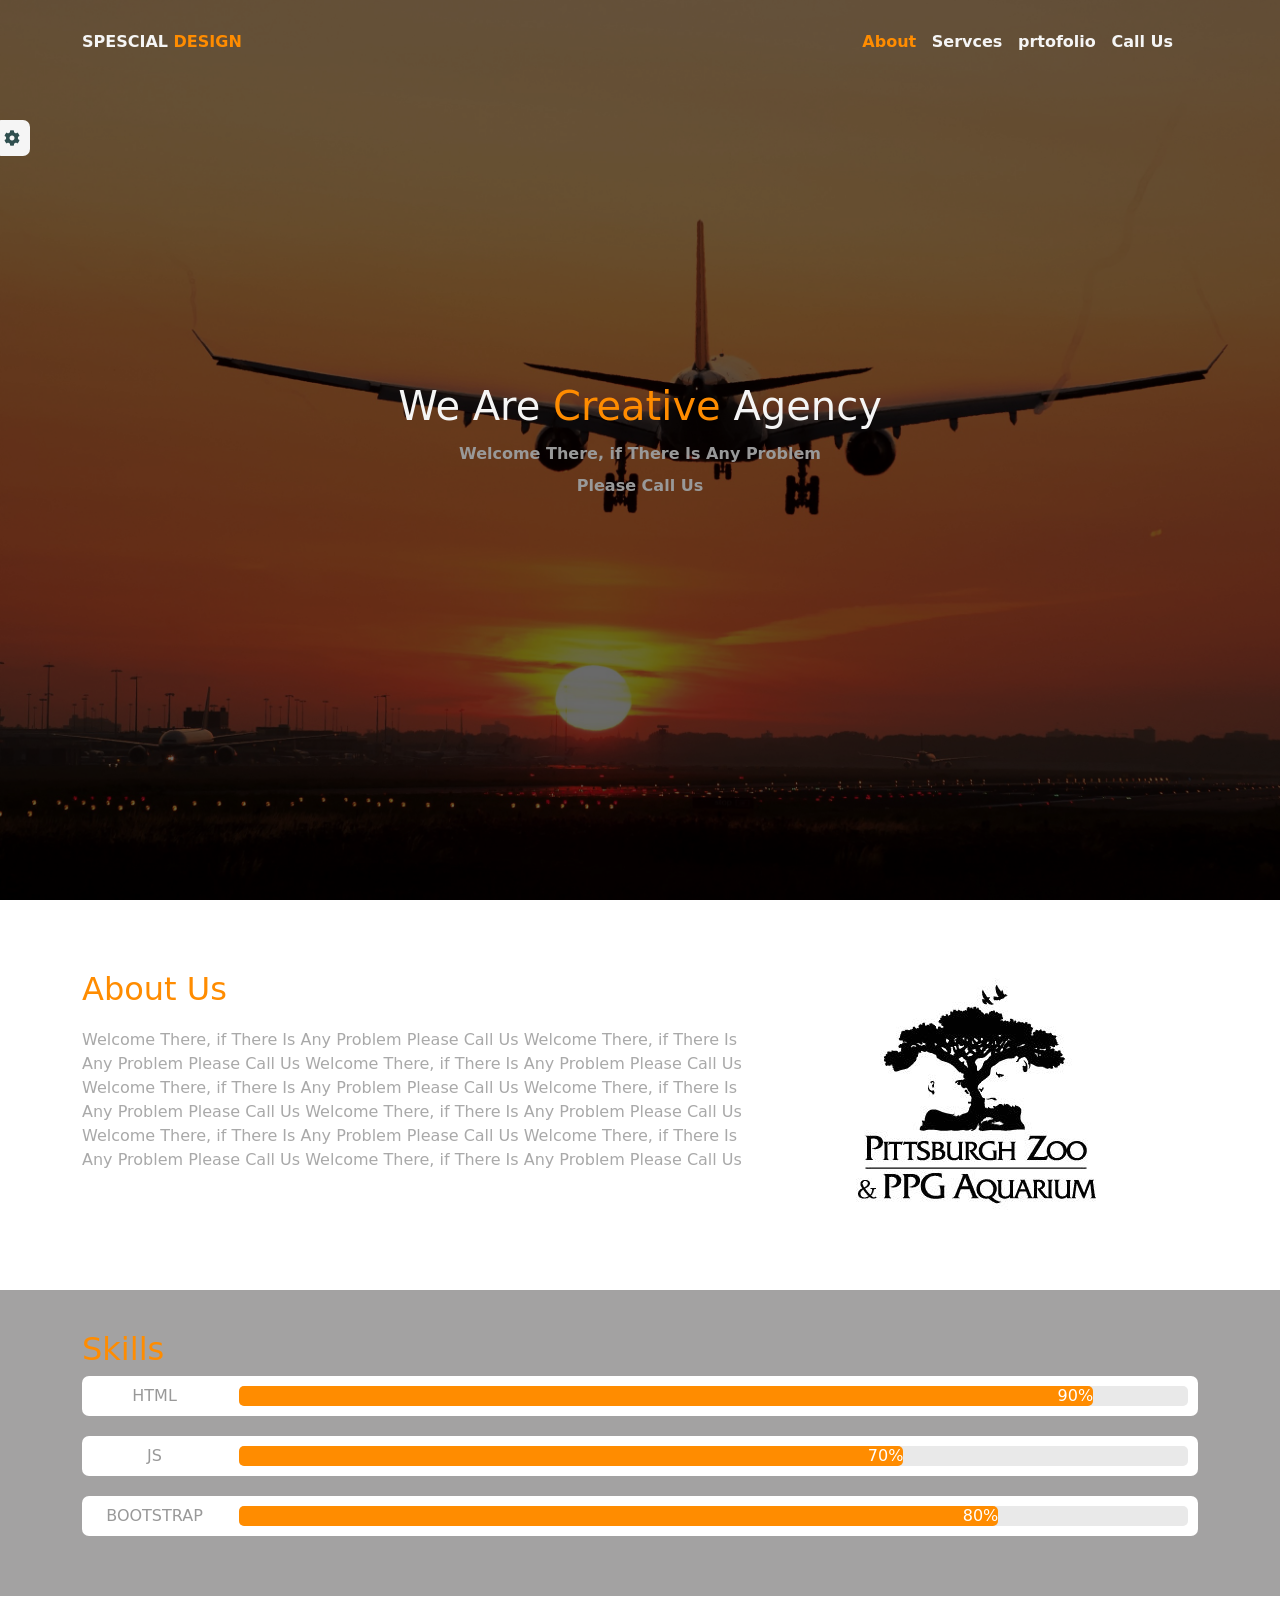
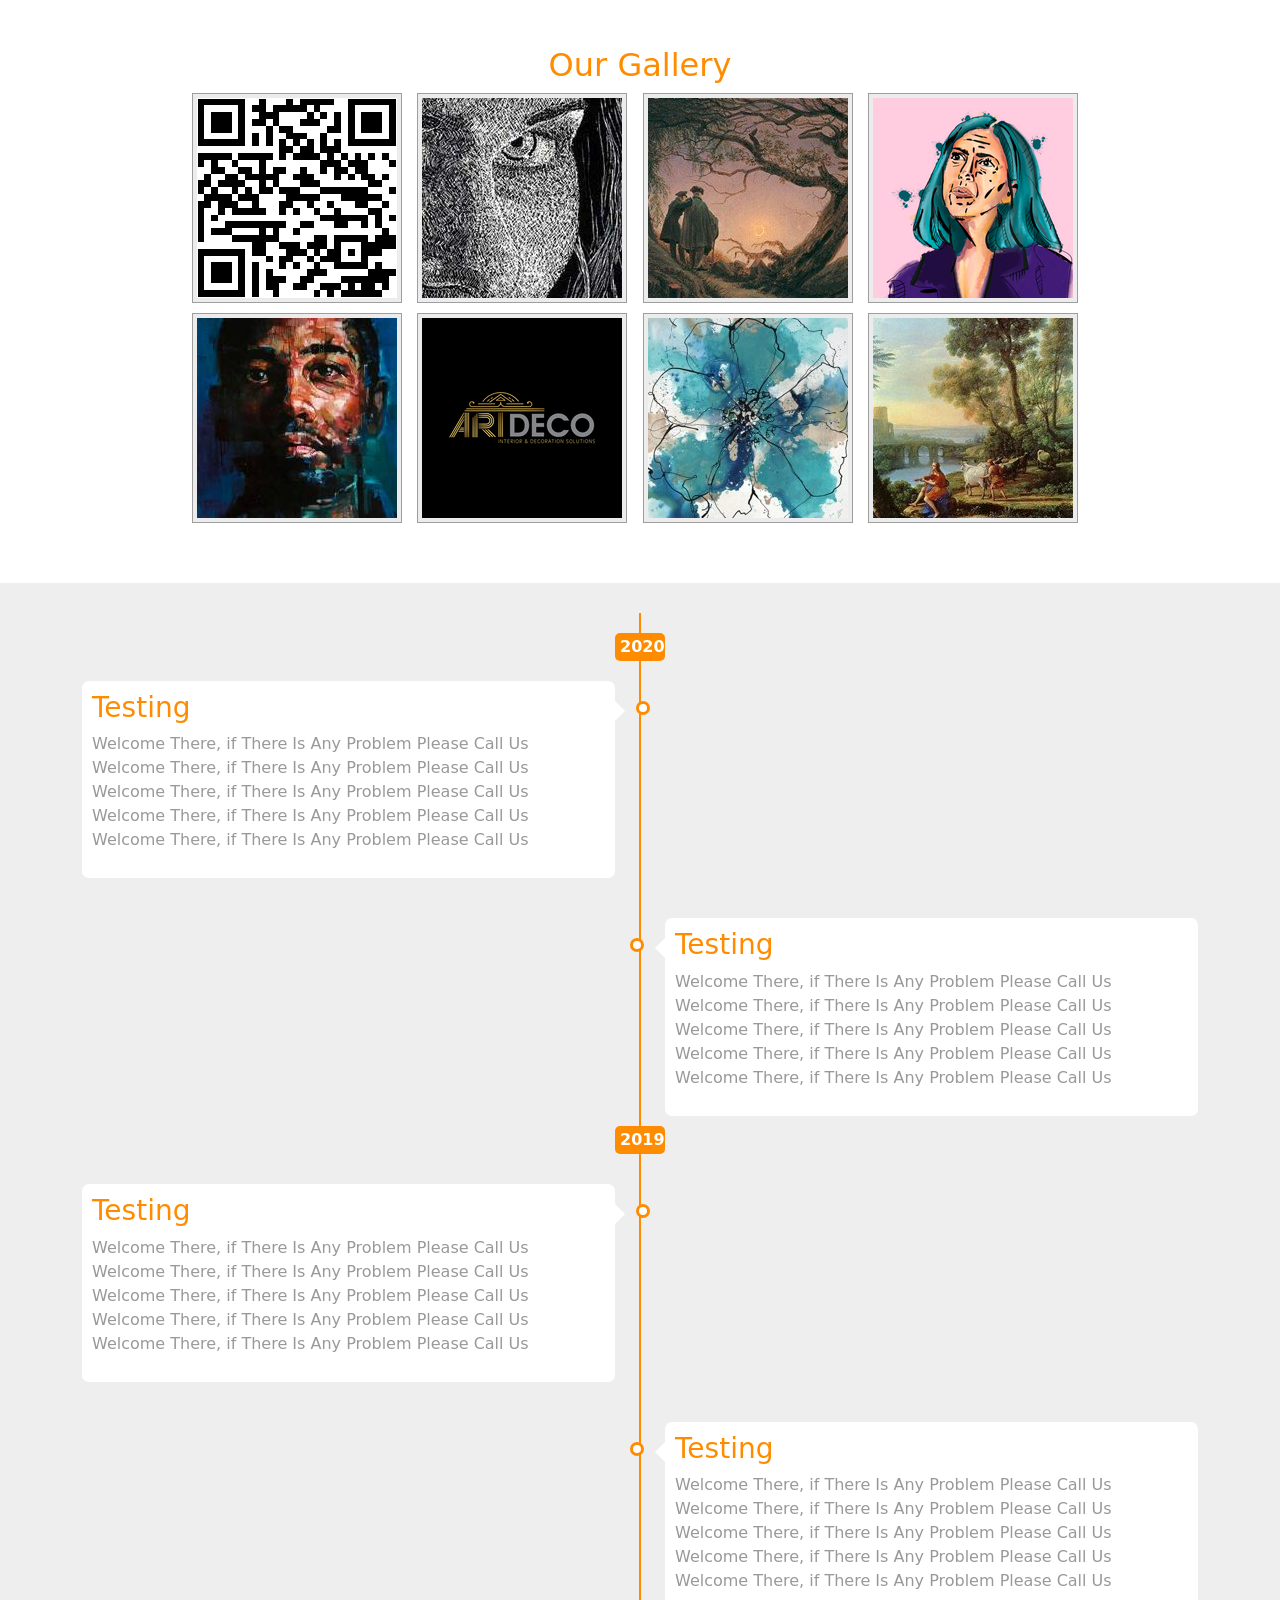
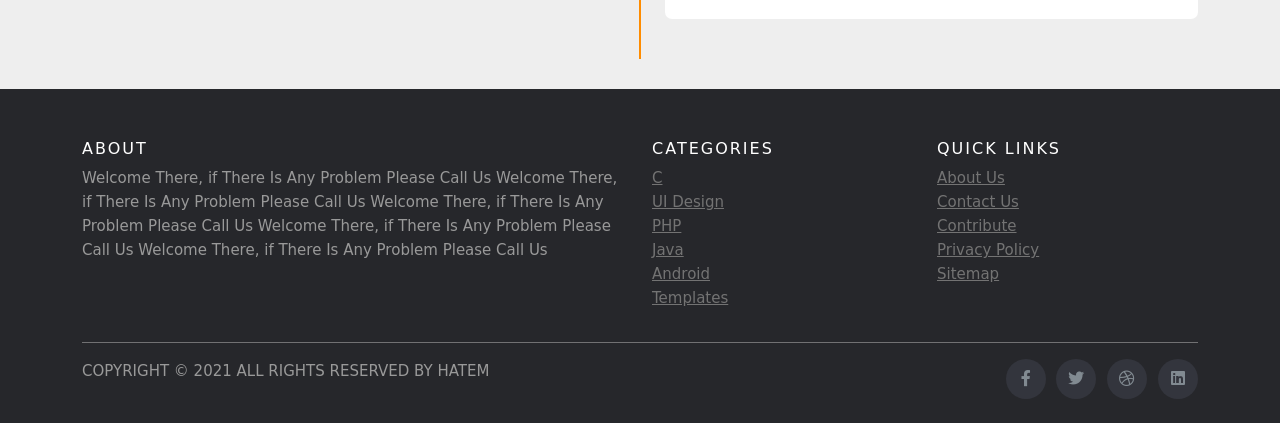
==== index.html @ 0c72a9fa "Update" ====
<!DOCTYPE html>
<html lang="en">
  <head>
    <meta charset="UTF-8" />
    <meta name="viewport" content="width=device-width, initial-scale=1.0" />
    <title>Document</title>
    <link rel="stylesheet" href="css/normalize.css" />
    <link rel="stylesheet" href="fontawesome-free-5.14.0-web/css/all.min.css" />
    <link rel="stylesheet" href="css/javascr.css" />
    <!-- Bootstrap CSS -->
    <link
      href="https://cdn.jsdelivr.net/npm/bootstrap@5.3.0-alpha1/dist/css/bootstrap.min.css"
      rel="stylesheet"
    />
    <link
      rel="stylesheet"
      href="https://fonts.googleapis.com/css2?family=Open+Sans:ital,wght@0,300;0,400;0,800;1,600&display=swap"
    />
  </head>
  <body>
    <!--      start setting box-->

    <div class="sit">
      <div class="toggle">
        <i class="fas fa-cog"></i>
      </div>

      <div class="setting">
        <div class="color">
          <h3>Colors</h3>
          <ul>
            <li class="active" data-color="darkorange"></li>
            <li data-color="darkcyan"></li>
            <li data-color="crimson"></li>
            <li data-color="chartreuse"></li>
          </ul>
        </div>

        <div class="landingcontrol">
          <h3>Random Background</h3>
          <div class="butt">
            <button class="active yes">Yes</button>
            <button class="no">No</button>
          </div>
        </div>
      </div>
    </div>

    <!--      end setting box-->

    <!--      start landing Page-->

    <div class="landing">
      <div class="overly"></div>
      <div class="container">
        <div class="header">
          <div class="logo">
            Spescial<span class="main-color"> Design</span>
          </div>
          <ul>
            <a href="#" class="active main-color"><li>About</li></a>
            <a href="#"><li>Servces</li></a>
            <a href="#"><li>prtofolio</li></a>
            <a href="#"><li>Call Us</li></a>
          </ul>
        </div>
        <div class="introduction">
          <h1>We Are <span class="main-color">Creative</span> Agency</h1>
          <p>
            Welcome There, if There Is Any Problem <br />
            Please Call Us
          </p>
        </div>
      </div>
    </div>
    <!--      end landing Page-->

    <!--      start about us-->

    <div class="about">
      <div class="container">
        <div class="lett">
          <h2 class="main-color">About Us</h2>
          <p>
            Welcome There, if There Is Any Problem Please Call Us Welcome There,
            if There Is Any Problem Please Call Us Welcome There, if There Is
            Any Problem Please Call Us Welcome There, if There Is Any Problem
            Please Call Us Welcome There, if There Is Any Problem Please Call Us
            Welcome There, if There Is Any Problem Please Call Us Welcome There,
            if There Is Any Problem Please Call Us Welcome There, if There Is
            Any Problem Please Call Us Welcome There, if There Is Any Problem
            Please Call Us
          </p>
        </div>
        <div class="img">
          <img src="imgas/aboutt.jpg" alt="not Found" loading="lazy"/>
        </div>
      </div>
    </div>

    <!--      end about us-->

    <!--      start skilles-->

    <div class="skill">
      <div class="container">
        <h2 class="main-color">Skills</h2>

        <div class="ski">
          <p>HTML</p>
          <div class="last">
            <span class="main-back fir" data-value="90%">90%</span>
          </div>
        </div>

        <div class="ski">
          <p>JS</p>
          <div class="last">
            <span class="main-back sec" data-value="70%">70%</span>
          </div>
        </div>

        <div class="ski">
          <p>BOOTSTRAP</p>
          <div class="last">
            <span class="main-back thr" data-value="80%">80%</span>
          </div>
        </div>
      </div>
    </div>
    <!--      end skilles-->

    <!--      start gallery-->

    <div class="gall">
      <div class="container">
        <h2 class="main-color">Our Gallery</h2>
        <div class="gall-img">
          <img src="imgas/1pop.jpg" alt="not" loading="lazy"/>
          <img src="imgas/2pop.jpg" alt="not" loading="lazy"/>
          <img src="imgas/3pop.jpg" alt="not" loading="lazy"/>
          <img src="imgas/4pop.png" alt="not" loading="lazy"/>
          <img src="imgas/5pop.jpg" alt="not" loading="lazy"/>
          <img src="imgas/6pop.png" alt="not" loading="lazy"/>
          <img src="imgas/7pop.jpeg" alt="not" loading="lazy"/>
          <img src="imgas/8pop.jpg" alt="not" loading="lazy"/>
        </div>
      </div>
    </div>

    <!--      end gallery-->

    <!--    start timeLine  -->

    <div class="time">
      <div class="container">
        <div class="timeline">
          <div class="year main-back">2020</div>

          <div class="left">
            <div class="content">
              <h3 class="main-color">Testing</h3>
              <p>
                Welcome There, if There Is Any Problem Please Call Us Welcome
                There, if There Is Any Problem Please Call Us Welcome There, if
                There Is Any Problem Please Call Us Welcome There, if There Is
                Any Problem Please Call Us Welcome There, if There Is Any
                Problem Please Call Us
              </p>
            </div>
          </div>
          <div class="clearfix"></div>
          <div class="right">
            <div class="content">
              <h3 class="main-color">Testing</h3>
              <p>
                Welcome There, if There Is Any Problem Please Call Us Welcome
                There, if There Is Any Problem Please Call Us Welcome There, if
                There Is Any Problem Please Call Us Welcome There, if There Is
                Any Problem Please Call Us Welcome There, if There Is Any
                Problem Please Call Us
              </p>
            </div>
          </div>

          <div class="clearfix"></div>
          <div class="yearr main-back">2019</div>
          <div class="left">
            <div class="content">
              <h3 class="main-color">Testing</h3>
              <p>
                Welcome There, if There Is Any Problem Please Call Us Welcome
                There, if There Is Any Problem Please Call Us Welcome There, if
                There Is Any Problem Please Call Us Welcome There, if There Is
                Any Problem Please Call Us Welcome There, if There Is Any
                Problem Please Call Us
              </p>
            </div>
          </div>

          <div class="clearfix"></div>
          <div class="right">
            <div class="content">
              <h3 class="main-color">Testing</h3>
              <p>
                Welcome There, if There Is Any Problem Please Call Us Welcome
                There, if There Is Any Problem Please Call Us Welcome There, if
                There Is Any Problem Please Call Us Welcome There, if There Is
                Any Problem Please Call Us Welcome There, if There Is Any
                Problem Please Call Us
              </p>
            </div>
          </div>
        </div>
      </div>
    </div>

    <!--    end timeLine  -->

    <!--start our fetures -->

    <!--end our fetures -->

    <!-- start footer -->
    <!-- Site footer -->
    <footer class="site-footer">
      <div class="container">
        <div class="row">
          <div class="col-sm-12 col-md-6">
            <h6>About</h6>
            <p class="text-justify">
              Welcome There, if There Is Any Problem Please Call Us Welcome
              There, if There Is Any Problem Please Call Us Welcome There, if
              There Is Any Problem Please Call Us Welcome There, if There Is Any
              Problem Please Call Us Welcome There, if There Is Any Problem
              Please Call Us
            </p>
          </div>

          <div class="col-xs-6 col-md-3">
            <h6>Categories</h6>
            <ul class="footer-links">
              <li><a href="">C</a></li>
              <li><a href="">UI Design</a></li>
              <li><a href="">PHP</a></li>
              <li><a href="">Java</a></li>
              <li><a href="">Android</a></li>
              <li><a href="">Templates</a></li>
            </ul>
          </div>

          <div class="col-xs-6 col-md-3">
            <h6>Quick Links</h6>
            <ul class="footer-links">
              <li><a href="">About Us</a></li>
              <li><a href="">Contact Us</a></li>
              <li><a href="">Contribute</a></li>
              <li><a href="">Privacy Policy</a></li>
              <li><a href="">Sitemap</a></li>
            </ul>
          </div>
        </div>
        <hr />
      </div>
      <div class="container">
        <div class="row">
          <div class="col-md-8 col-sm-6 col-xs-12">
            <p class="copyright-text">
              COPYRIGHT &copy; 2021 ALL RIGHTS RESERVED BY HATEM
              <!-- <a href="#">HATEM</a>. -->
            </p>
          </div>

          <div class="col-md-4 col-sm-6 col-xs-12">
            <ul class="social-icons">
              <li>
                <a class="facebook" href="#"
                  ><i class="fab fa-facebook-f"></i
                ></a>
              </li>
              <li>
                <a class="twitter" href="#"><i class="fab fa-twitter"></i></a>
              </li>
              <li>
                <a class="dribbble" href="#"><i class="fab fa-dribbble"></i></a>
              </li>
              <li>
                <a class="linkedin" href="#"><i class="fab fa-linkedin"></i></a>
              </li>
            </ul>
          </div>
        </div>
      </div>
    </footer>
    <!-- end footer -->

    <script src="js/jquery-3.4.1.min.js"></script>
    <script src="js/jquery.nicescroll.min.js"></script>
    <!-- Bootstrap JS (Optional) -->
    <script src="https://cdn.jsdelivr.net/npm/bootstrap@5.3.0-alpha1/dist/js/bootstrap.bundle.min.js"></script>
    <script src="js/javascr.js"></script>
  </body>
</html>
---- css/javascr.css ----
/*start genral style*/

:root {
  --main-color: darkorange;
}

body {
  font-family: "Open Sans", sans-serif;
  position: relative;
}

.main-color {
  color: darkorange;
}

.main-back {
  background-color: darkorange;
}

* {
  box-sizing: border-box;
}

.clearfix {
  clear: both;
}

.container {
  width: 1000px;
  margin: 0 auto;
}

p {
  color: #999;
}
/*end general style*/

/*start setting box*/
.sit {
  position: fixed;
  z-index: 999;
  min-height: 100vh;
  background-color: whitesmoke;
  width: 200px;
  left: -200px;
  top: 0;
  transition: 0.3s;
}

.sit.open {
  left: 0;
}

.sit .toggle {
  text-align: right;
  right: -30px;
  position: absolute;
  top: 120px;
  background-color: whitesmoke;
  color: darkslategray;
  border-radius: 7px;
}

.sit .toggle i {
  padding: 10px;
  cursor: pointer;
}

.sit .setting {
  padding: 10px;
}

.sit .setting .color {
  background-color: lightgray;
  padding: 10px;
  border-radius: 10px;
}

.sit .setting .color h3 {
  text-align: center;
  margin-top: 0;
}

.sit .setting .color ul {
  list-style: none;
  padding-left: 13px;
  margin-bottom: 0;
  cursor: pointer;
}

.sit .setting .color ul li {
  display: inline-block;
  width: 25px;
  height: 25px;
  border-radius: 50%;
  margin-right: 8px;
  border: 3px solid lightgray;
}

.sit .setting .color ul li.active {
  opacity: 1;
  border-color: #fff;
}

.sit .setting .color ul li:first-child {
  background-color: darkorange;
}

.sit .setting .color ul li:nth-child(2) {
  background-color: darkcyan;
}

.sit .setting .color ul li:nth-child(3) {
  background-color: crimson;
}
.sit .setting .color ul li:nth-child(4) {
  background-color: chartreuse;
}

.sit .setting .landingcontrol {
  background-color: lightgray;
  padding: 10px;
  border-radius: 10px;
  margin-top: 20px;
}

.sit .setting .landingcontrol h3 {
  font-size: 14px;
}

.sit .setting .landingcontrol .butt {
  margin-left: 20px;
}

.sit .setting .landingcontrol button {
  padding: 5px 15px;
  background: none;
  border: none;
  border-radius: 5px;
  background-color: darkcyan;
  opacity: 0.5;
  cursor: pointer;
  color: whitesmoke;
}

.sit .setting .landingcontrol button:last-child {
  margin-left: 10px;
}
.sit .setting .landingcontrol button.active {
  opacity: 1;
}

/*end setting box*/

/*start landing*/
.landing {
  background-image: url(../imgas/03.jpeg);
  background-size: cover;
  position: relative;
  min-height: 100vh;
}

.landing .overly {
  position: absolute;
  background-color: #00000096;
  height: 100%;
  width: 100%;
  left: 0;
  right: 0;
  top: 0;
  bottom: 0;
  z-index: 1;
}

.landing .header {
  position: relative;
  z-index: 2;
  color: whitesmoke;
  display: flex;
  font-weight: bold;
}

.landing .header .logo {
  padding: 30px 0;
  width: 200px;
  text-transform: uppercase;
}

.landing .header ul {
  list-style: none;
  margin: 0 25px 0 0;
  padding: 30px 0;
  text-align: right;
  width: 100%;
  cursor: pointer;
}

.landing .header ul a {
  text-decoration: none;
  color: whitesmoke;
}

.landing .header ul a.active,
.landing .header ul a:hover {
  color: darkorange;
  transition: 0.3s;
}

.landing .header ul li {
  display: inline-block;
  margin-left: 10px;
}

.landing .introduction {
  position: absolute;
  top: 50%;
  left: 50%;
  z-index: 2;
  color: whitesmoke;
  transform: translate(-50%, -50%);
  text-align: center;
}

.landing .introduction p {
  font-weight: bold;
  line-height: 2;
}

/*end landing*/

/*start about*/

.about {
  padding: 40px 0;
  margin: 30px 0;
  overflow: hidden;
}

.about .lett {
  width: 60%;
  float: left;
}

.about p {
  line-height: 1.5;
  color: darkgray;
  margin-top: 20px;
}

.about .img {
  width: 40%;
  float: left;
  text-align: center;
}

/*end about*/

/*start skills*/
.skill {
  background-color: #a3a2a2;
  padding: 40px;
}

.skill .ski {
  height: 40px;
  background-color: white;
  margin-bottom: 20px;
  line-height: 40px;
  border-radius: 7px;
}

/*
.skill .ski .first {
}
*/

.skill .ski p {
  width: 13%;
  text-align: center;
  float: left;
  margin: 0;
}

.skill .ski .last {
  float: right;
  width: 85%;
  height: 50%;
  margin-top: 10px;
  margin-left: 10px;
  border-radius: 5px;
  background-color: #e9e9e9;
  margin-right: 10px;
  position: relative;
}

.skill .ski .last span {
  position: absolute;
  top: 0;
  height: 100%;
  left: 0;
  border-radius: 5px;
  color: white;
  line-height: 1.2;
  text-align: right;
}

/*end skills*/

/*start gallery*/

.gall {
  padding: 50px 0;
  text-align: center;
}

.gall .gall-img img {
  padding: 4px;
  border: 1px solid #9e9e9e;
  background-color: #ececec;
  margin-bottom: 10px;
  margin-right: 10px;
  cursor: pointer;
}

.popup-overly {
  position: fixed;
  top: 0;
  left: 0;
  right: 0;
  bottom: 0;
  height: 100%;
  width: 100%;
  z-index: 1000;
  background-color: rgb(0, 0, 0, 0.7);
}

.popup-box {
  position: fixed;
  top: 50%;
  left: 50%;
  transform: translate(-50%, -50%);
  z-index: 1001;
  padding: 10px;
  background-color: whitesmoke;
  min-width: 300px;
  max-height: 300px;
}

.popup-box img {
  min-width: 280px;
  max-height: 280px;
}

.popup-box .close {
  position: absolute;
  top: -15px;
  right: -15px;
  width: 40px;
  height: 40px;
  color: whitesmoke;
  border-radius: 50%;
  text-align: center;
  line-height: 40px;
  cursor: pointer;
  background-color: var(--main-color);
}

/*end gallery*/

/*start timeLine*/
.time {
  padding: 30px 0;
  background-color: #eee;
}

.time .timeline {
  position: relative;
  overflow: hidden;
}

.time .timeline:before {
  content: "";
  width: 2px;
  height: 100%;
  position: absolute;
  left: 50%;
  margin-left: -1px;
  background-color: var(--main-color);
  top: 0;
}

.time .year {
  text-align: center;
  width: 50px;
  color: white;
  margin: 20px auto;
  padding: 2px 5px;
  border-radius: 5px;
  font-weight: bold;
  z-index: 2;
  position: relative;
}

.time .yearr {
  text-align: center;
  width: 50px;
  color: white;
  margin: 0 auto;
  padding: 2px 5px;
  border-radius: 5px;
  font-weight: bold;
  z-index: 2;
  position: relative;
  bottom: 30px;
}

.time .left,
.time .right {
  margin-bottom: 40px;
  width: calc(50% - 25px);
  position: relative;
}

.time .left {
  float: left;
}

.time .right {
  float: right;
}

.time .left:before {
  content: "";
  width: 14px;
  height: 14px;
  background-color: #fff;
  border: 3px solid var(--main-color);
  position: absolute;
  right: -35px;
  border-radius: 50%;
  top: 20px;
}

.time .right:before {
  content: "";
  width: 14px;
  height: 14px;
  background-color: #fff;
  border: 3px solid var(--main-color);
  position: absolute;
  left: -35px;
  border-radius: 50%;
  top: 20px;
}

.time .content {
  background-color: white;
  padding: 10px;
  border-radius: 7px;
}

.time .left .content:before {
  content: "";
  border-style: solid;
  border-width: 10px;
  border-color: transparent transparent transparent #fff;
  height: 0;
  width: 0;
  position: absolute;
  right: -20px;
  top: 20px;
}

.time .right .content:before {
  content: "";
  border-style: solid;
  border-width: 10px;
  border-color: transparent #fff transparent transparent;
  height: 0;
  width: 0;
  position: absolute;
  left: -20px;
  top: 20px;
}
/*end timeLine*/

/* start footer */
.site-footer {
  background-color: #26272b;
  padding: 45px 0 20px;
  font-size: 15px;
  line-height: 24px;
  color: #737373;
}
.site-footer hr {
  border-top-color: #bbb;
  opacity: 0.5;
}
.site-footer hr.small {
  margin: 20px 0;
}
.site-footer h6 {
  color: #fff;
  font-size: 16px;
  text-transform: uppercase;
  margin-top: 5px;
  letter-spacing: 2px;
}
.site-footer a {
  color: #737373;
}
.site-footer a:hover {
  color: #3366cc;
  text-decoration: none;
}
.footer-links {
  padding-left: 0;
  list-style: none;
}
.footer-links li {
  display: block;
}
.footer-links a {
  color: #737373;
}
.footer-links a:active,
.footer-links a:focus,
.footer-links a:hover {
  color: #3366cc;
  text-decoration: none;
}
.footer-links.inline li {
  display: inline-block;
}
.site-footer .social-icons {
  text-align: right;
}
.site-footer .social-icons a {
  width: 40px;
  height: 40px;
  line-height: 40px;
  margin-left: 6px;
  margin-right: 0;
  border-radius: 100%;
  background-color: #33353d;
}
.copyright-text {
  margin: 0;
}
@media (max-width: 991px) {
  .site-footer [class^="col-"] {
    margin-bottom: 30px;
  }
}
@media (max-width: 767px) {
  .site-footer {
    padding-bottom: 0;
  }
  .site-footer .copyright-text,
  .site-footer .social-icons {
    text-align: center;
  }
}
.social-icons {
  padding-left: 0;
  margin-bottom: 0;
  list-style: none;
}
.social-icons li {
  display: inline-block;
  margin-bottom: 4px;
}
.social-icons li.title {
  margin-right: 15px;
  text-transform: uppercase;
  color: #96a2b2;
  font-weight: 700;
  font-size: 13px;
}
.social-icons a {
  background-color: #eceeef;
  color: #818a91;
  font-size: 16px;
  display: inline-block;
  line-height: 44px;
  width: 44px;
  height: 44px;
  text-align: center;
  margin-right: 8px;
  border-radius: 100%;
  -webkit-transition: all 0.2s linear;
  -o-transition: all 0.2s linear;
  transition: all 0.2s linear;
}
.social-icons a:active,
.social-icons a:focus,
.social-icons a:hover {
  color: #fff;
  background-color: #29aafe;
}
.social-icons.size-sm a {
  line-height: 34px;
  height: 34px;
  width: 34px;
  font-size: 14px;
}
.social-icons a.facebook:hover {
  background-color: #3b5998;
}
.social-icons a.twitter:hover {
  background-color: #00aced;
}
.social-icons a.linkedin:hover {
  background-color: #007bb6;
}
.social-icons a.dribbble:hover {
  background-color: #ea4c89;
}
@media (max-width: 767px) {
  .social-icons li.title {
    display: block;
    margin-right: 0;
    font-weight: 600;
  }
}

/* end footer */

/* start grid system*/
@media (min-width: 576px) {
  /*for phones*/
  .container {
    max-width: 540px;
  }
}

@media (min-width: 768px) {
  /*for tablts*/
  .container {
    max-width: 720px;
  }
}

@media (min-width: 992px) {
  /*for desktop*/
  .container {
    max-width: 920px;
  }
}

@media (min-width: 1200px) {
  /*for large screen*/
  .container {
    max-width: 1140px;
  }
}

/* end grid system*/
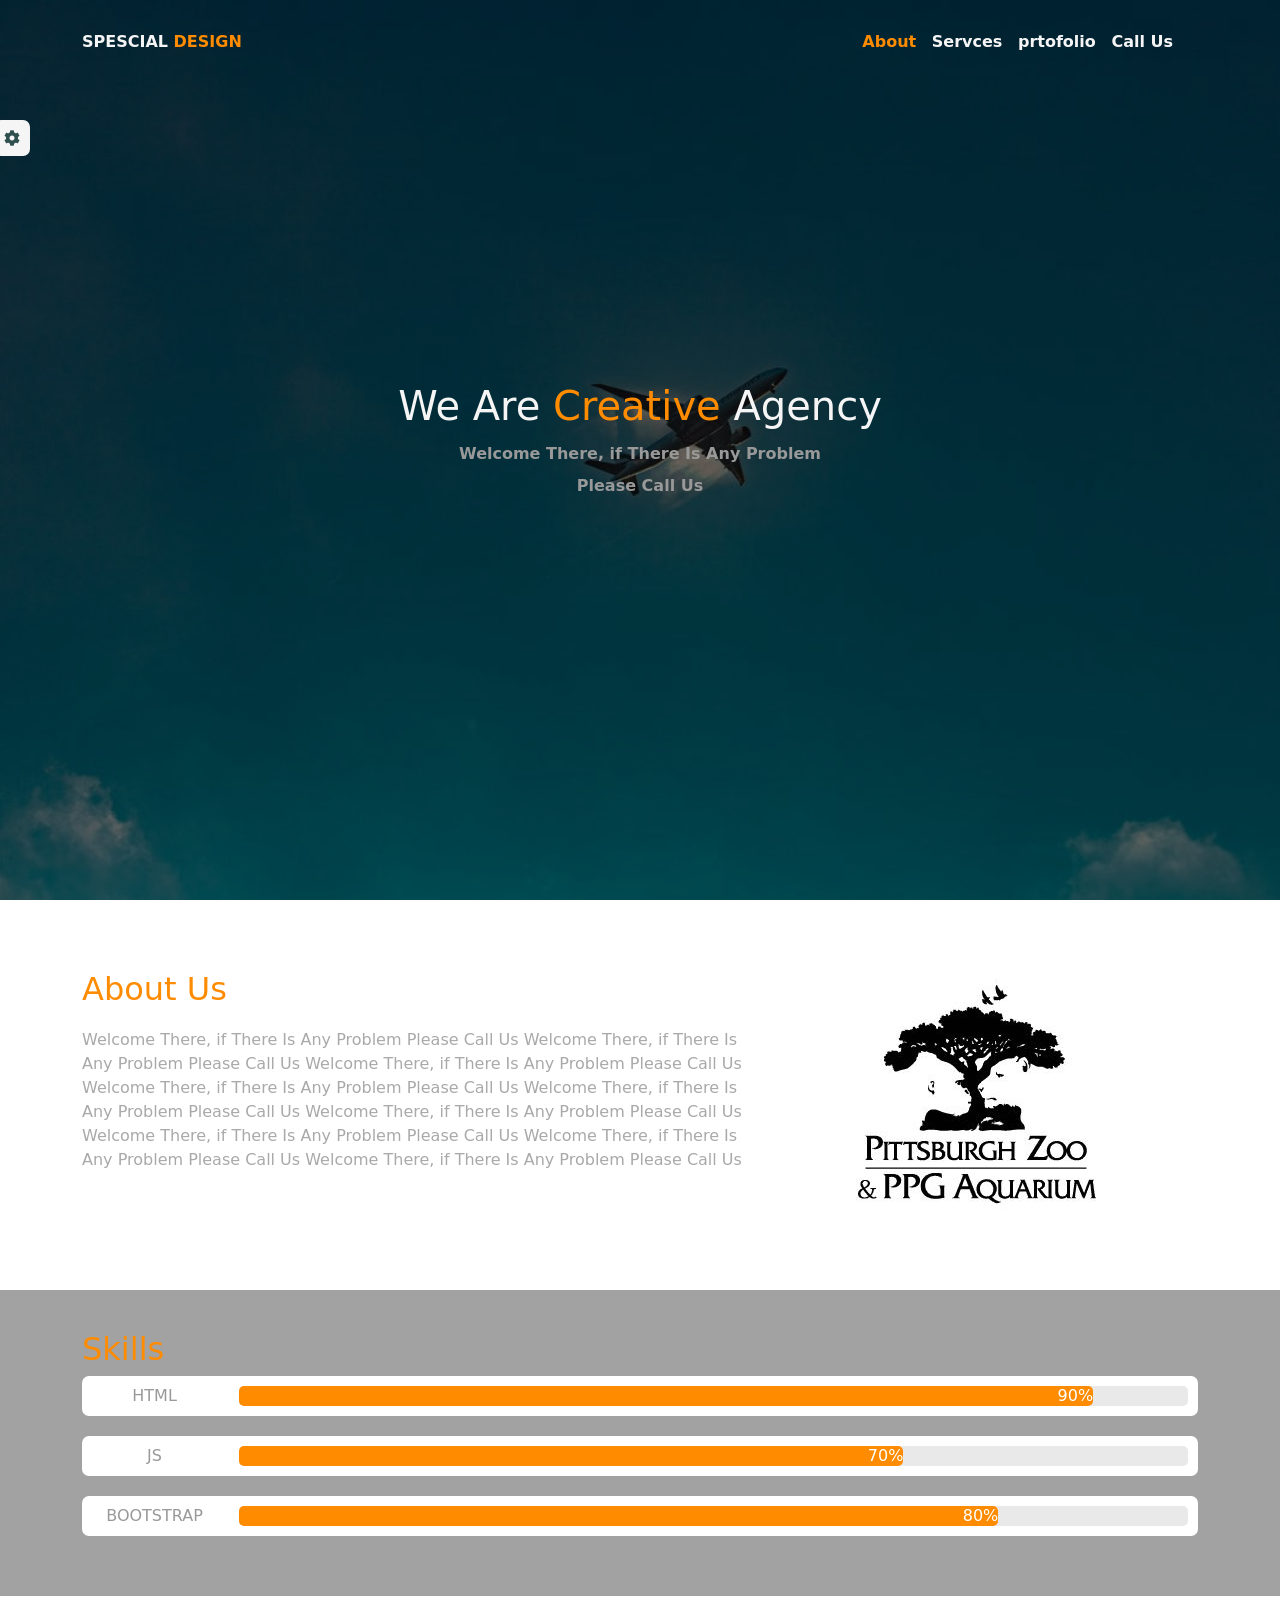
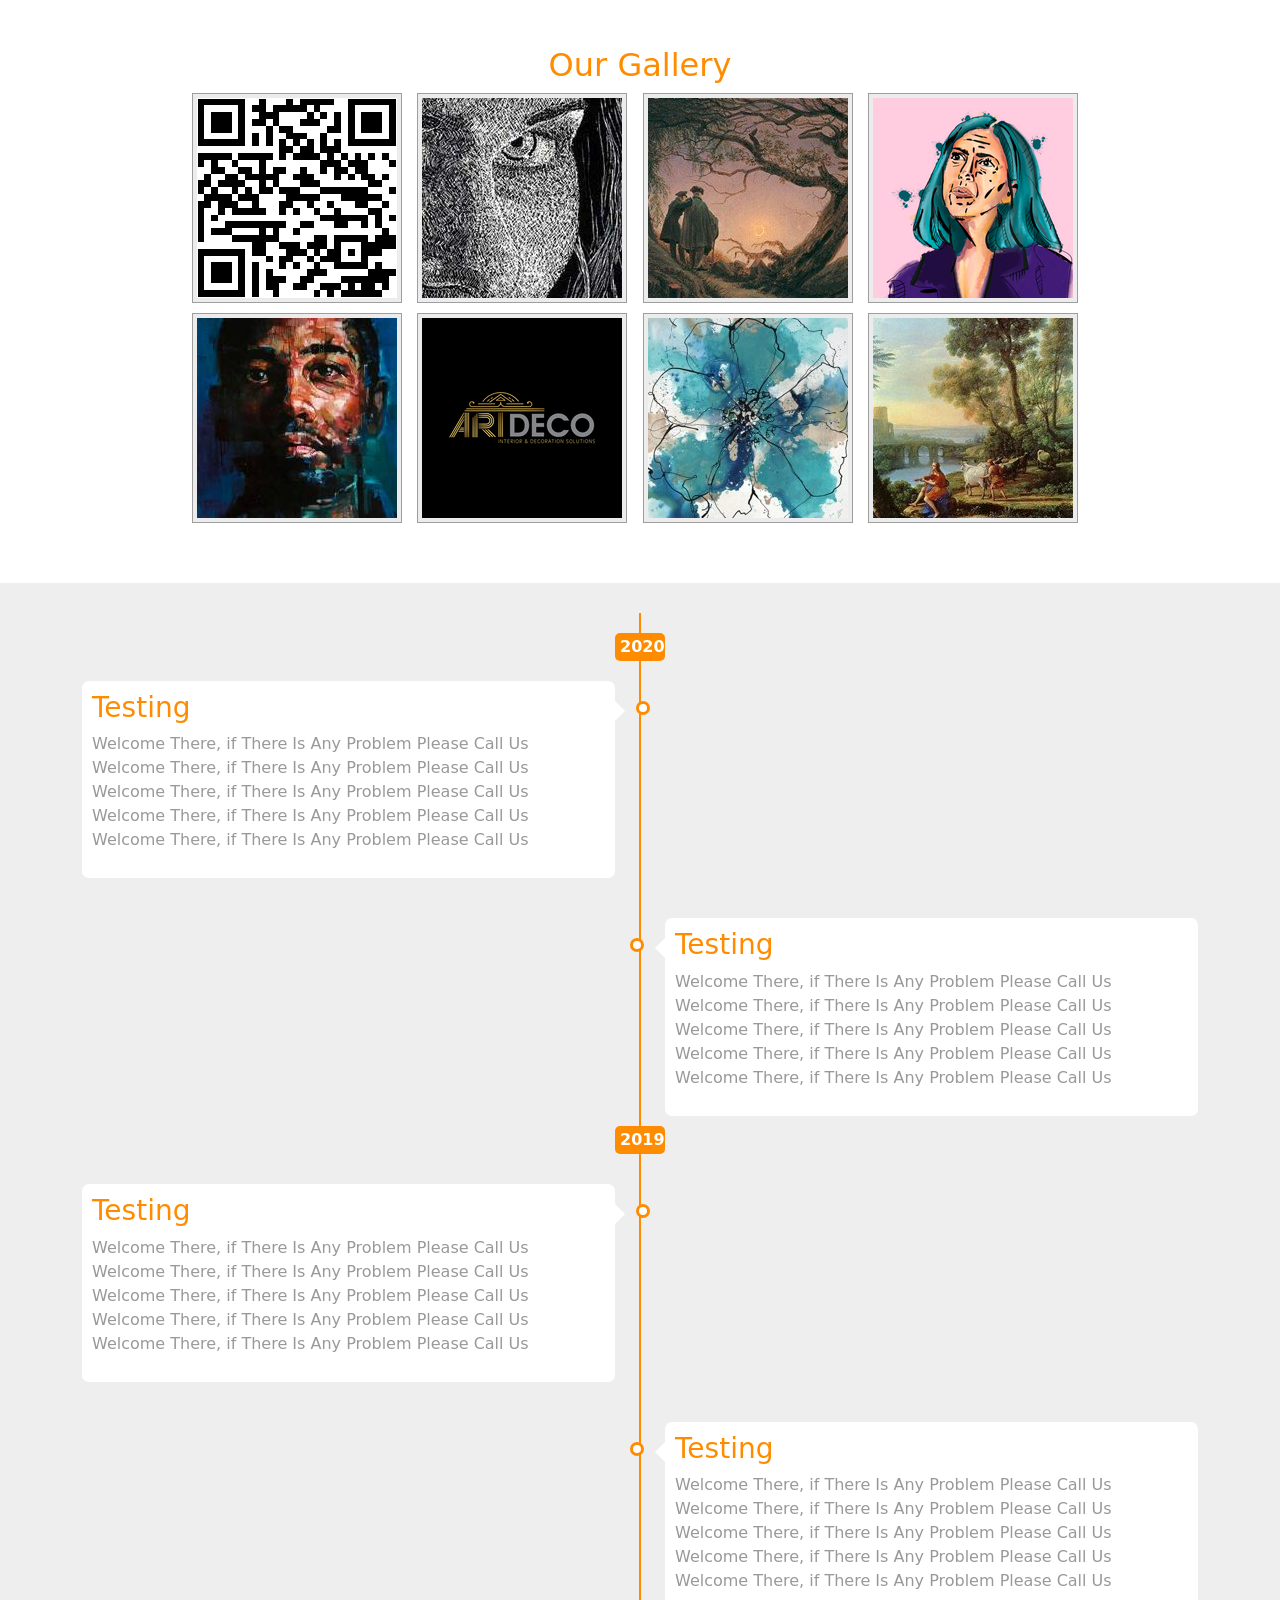
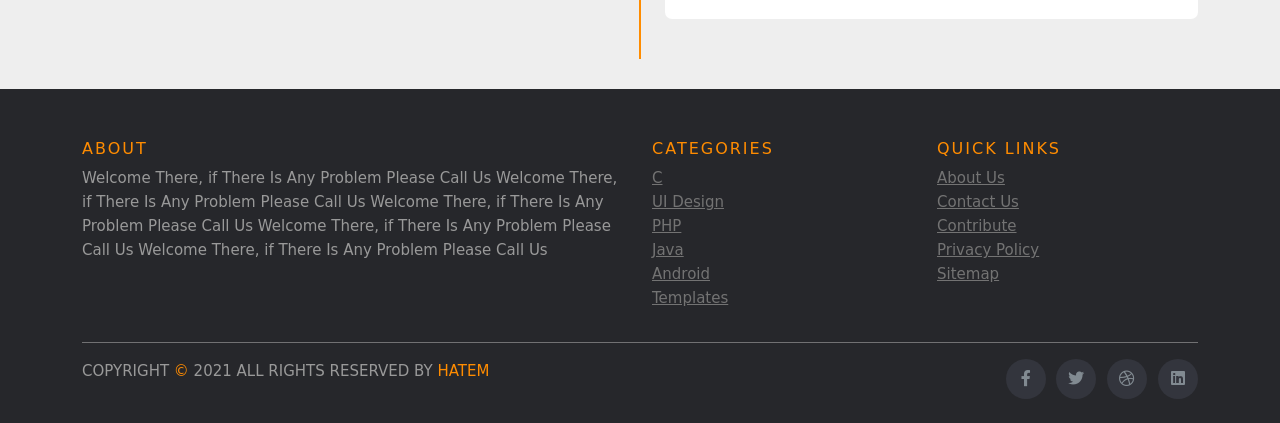
==== commit c4e665fe: "Update" ====
--- a/index.html
+++ b/index.html
@@ -227,7 +227,7 @@
       <div class="container">
         <div class="row">
           <div class="col-sm-12 col-md-6">
-            <h6>About</h6>
+            <h6 class="main-color">About</h6>
             <p class="text-justify">
               Welcome There, if There Is Any Problem Please Call Us Welcome
               There, if There Is Any Problem Please Call Us Welcome There, if
@@ -238,7 +238,7 @@
           </div>
 
           <div class="col-xs-6 col-md-3">
-            <h6>Categories</h6>
+            <h6 class="main-color">Categories</h6>
             <ul class="footer-links">
               <li><a href="">C</a></li>
               <li><a href="">UI Design</a></li>
@@ -250,7 +250,7 @@
           </div>
 
           <div class="col-xs-6 col-md-3">
-            <h6>Quick Links</h6>
+            <h6 class="main-color">Quick Links</h6>
             <ul class="footer-links">
               <li><a href="">About Us</a></li>
               <li><a href="">Contact Us</a></li>
@@ -266,7 +266,7 @@
         <div class="row">
           <div class="col-md-8 col-sm-6 col-xs-12">
             <p class="copyright-text">
-              COPYRIGHT &copy; 2021 ALL RIGHTS RESERVED BY HATEM
+              COPYRIGHT <span class="main-color">&copy;</span> 2021 ALL RIGHTS RESERVED BY <span class="main-color">HATEM</span>
               <!-- <a href="#">HATEM</a>. -->
             </p>
           </div>
--- a/css/javascr.css
+++ b/css/javascr.css
@@ -500,7 +500,6 @@
   margin: 20px 0;
 }
 .site-footer h6 {
-  color: #fff;
   font-size: 16px;
   text-transform: uppercase;
   margin-top: 5px;
